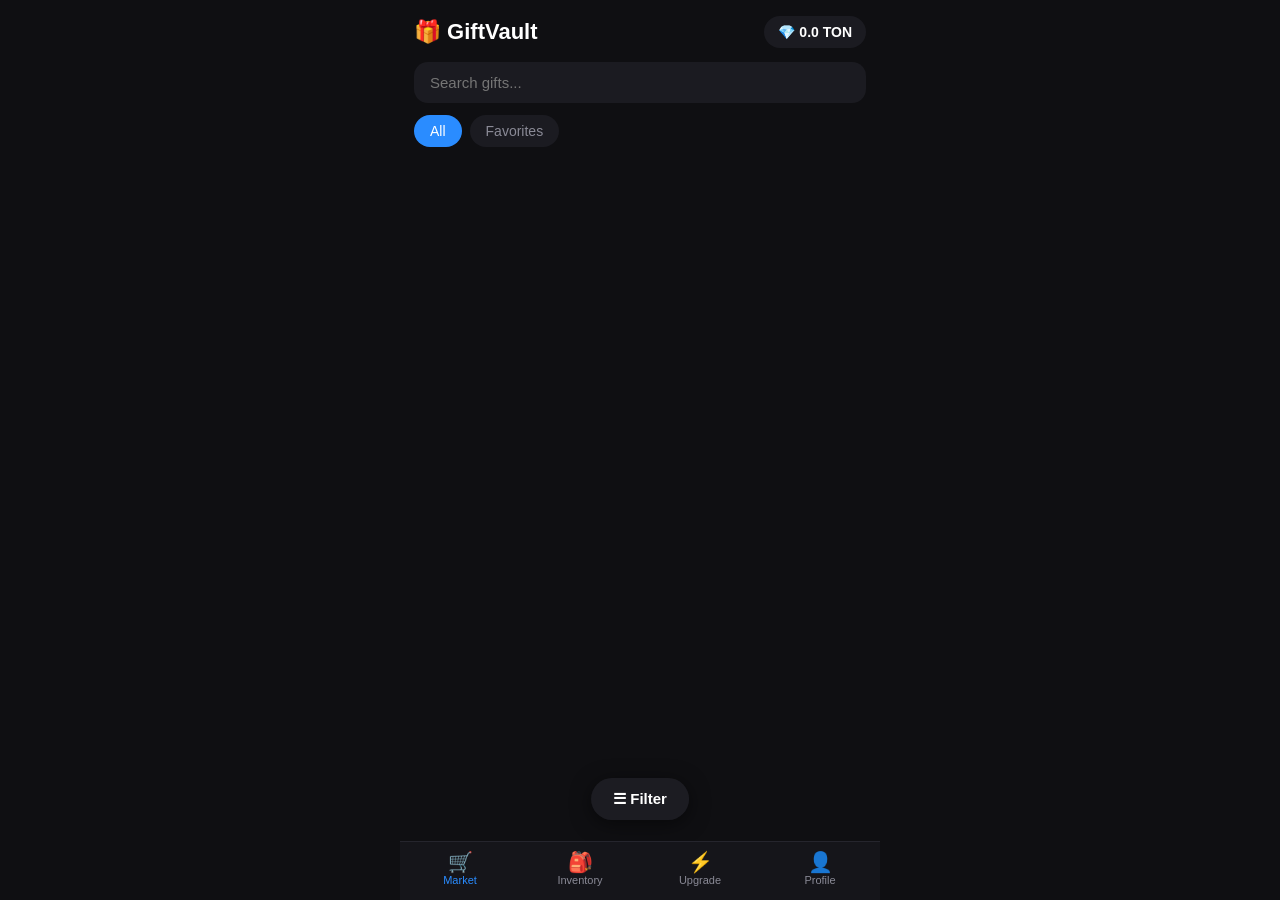
==== index.html @ c663a30c "renaming" ====
<!DOCTYPE html>
<html lang="en">
<head>
  <script src="https://telegram.org/js/telegram-web-app.js"></script>
  <meta charset="UTF-8">
  <meta name="viewport" content="width=device-width, initial-scale=1, maximum-scale=1">
  <title>GiftVault</title>

  <style>
    /* ---------- BASE ---------- */
    * { box-sizing: border-box; margin: 0; padding: 0; -webkit-tap-highlight-color: transparent; }

    :root {
      --bg: #0f0f12;
      --card: #1b1b21;
      --text: #ffffff;
      --muted: #8a8a96;
      --blue: #2a8cff;
      --pink: #ff4d8d;
    }

    body {
      background: var(--bg);
      color: var(--text);
      font-family: -apple-system, "Segoe UI", Roboto, sans-serif;
      padding-bottom: 90px;
      max-width: 480px;
      margin: 0 auto;
    }

    /* ---------- HEADER ---------- */
    header {
      display: flex;
      justify-content: space-between;
      align-items: center;
      padding: 16px 14px 8px;
    }
    header h1 { font-size: 22px; }
    .balance {
      background: var(--card);
      padding: 8px 14px;
      border-radius: 20px;
      font-size: 14px;
      font-weight: 600;
    }

    /* ---------- SEARCH + CHIPS ---------- */
    .search {
      width: calc(100% - 28px);
      margin: 6px 14px;
      padding: 12px 16px;
      background: var(--card);
      border: none;
      border-radius: 14px;
      color: var(--text);
      font-size: 15px;
      outline: none;
    }

    .chips { display: flex; gap: 8px; padding: 6px 14px 12px; }
    .chip {
      background: var(--card);
      color: var(--muted);
      border: none;
      padding: 8px 16px;
      border-radius: 20px;
      font-size: 14px;
      cursor: pointer;
    }
    .chip.active { background: var(--blue); color: white; }

    /* ---------- GRID + CARDS ---------- */
    #grid {
      display: grid;
      grid-template-columns: 1fr 1fr;
      gap: 12px;
      padding: 0 14px;
    }

    .card {
      border-radius: 20px;
      padding: 10px;
      text-align: center;
      position: relative;
    }

    .serial {
      position: absolute;
      top: 10px;
      left: 12px;
      font-size: 11px;
      background: rgba(0,0,0,0.35);
      padding: 3px 8px;
      border-radius: 10px;
    }

    .art {
      font-size: 64px;
      height: 110px;
      display: flex;
      align-items: center;
      justify-content: center;
    }

    .card h3 { font-size: 16px; margin: 4px 0 10px; color: #111; }

    .row { display: flex; gap: 6px; }
    .price {
      flex: 1;
      background: var(--blue);
      border: none;
      color: white;
      padding: 10px;
      border-radius: 20px;
      font-size: 14px;
      font-weight: 700;
      cursor: pointer;
    }
    .price:active { transform: scale(0.96); }

    .heart {
      width: 40px;
      background: rgba(0,0,0,0.65);
      border: none;
      border-radius: 50%;
      color: white;
      font-size: 16px;
      cursor: pointer;
    }
    .heart.on { color: var(--pink); }

    .empty { grid-column: 1 / -1; text-align: center; color: var(--muted); padding: 40px 0; }

    /* ---------- FLOATING FILTER BUTTON ---------- */
    .filter-btn {
      position: fixed;
      bottom: 80px;
      left: 50%;
      transform: translateX(-50%);
      background: rgba(30,30,36,0.95);
      color: white;
      border: none;
      padding: 12px 22px;
      border-radius: 24px;
      font-size: 15px;
      font-weight: 600;
      box-shadow: 0 4px 20px rgba(0,0,0,0.5);
      cursor: pointer;
    }

    /* ---------- FILTER SHEET ---------- */
    #sheet {
      position: fixed;
      left: 0; right: 0; bottom: 0;
      max-width: 480px;
      margin: 0 auto;
      background: var(--card);
      border-radius: 24px 24px 0 0;
      padding: 20px 16px 30px;
      transform: translateY(100%);
      transition: transform 0.25s ease;
      z-index: 20;
    }
    #sheet.open { transform: translateY(0); }
    #sheet h2 { font-size: 18px; margin-bottom: 14px; }
    .opt {
      display: block;
      width: 100%;
      background: #26262e;
      color: white;
      border: none;
      padding: 14px;
      border-radius: 12px;
      margin-bottom: 8px;
      font-size: 15px;
      text-align: left;
      cursor: pointer;
    }
    .opt.active { background: var(--blue); }

    /* ---------- BOTTOM NAV ---------- */
    nav {
      position: fixed;
      bottom: 0; left: 0; right: 0;
      max-width: 480px;
      margin: 0 auto;
      display: flex;
      background: #15151a;
      border-top: 1px solid #25252d;
      padding: 8px 0 14px;
    }
    nav div { flex: 1; text-align: center; font-size: 11px; color: var(--muted); }
    nav div span { display: block; font-size: 20px; }
    nav div.active { color: var(--blue); }
  </style>
</head>

<body>

  <header>
    <h1>🎁 GiftVault</h1>
    <div class="balance" id="userName">💎 0.0 TON</div>
  </header>

  <input class="search" id="search" placeholder="Search gifts...">

  <div class="chips">
    <button class="chip active" data-tab="all">All</button>
    <button class="chip" data-tab="fav">Favorites</button>
  </div>

  <div id="grid"></div>

  <button class="filter-btn" id="openFilter">☰ Filter</button>

  <div id="sheet">
    <h2>Sort by</h2>
    <button class="opt active" data-sort="default">Default</button>
    <button class="opt" data-sort="low">Price: low to high</button>
    <button class="opt" data-sort="high">Price: high to low</button>
  </div>

  <nav>
    <div class="active"><span>🛒</span>Market</div>
    <div><span>🎒</span>Inventory</div>
    <div><span>⚡</span>Upgrade</div>
    <div><span>👤</span>Profile</div>
  </nav>

  <script src="script.js"></script>

</body>
</html>
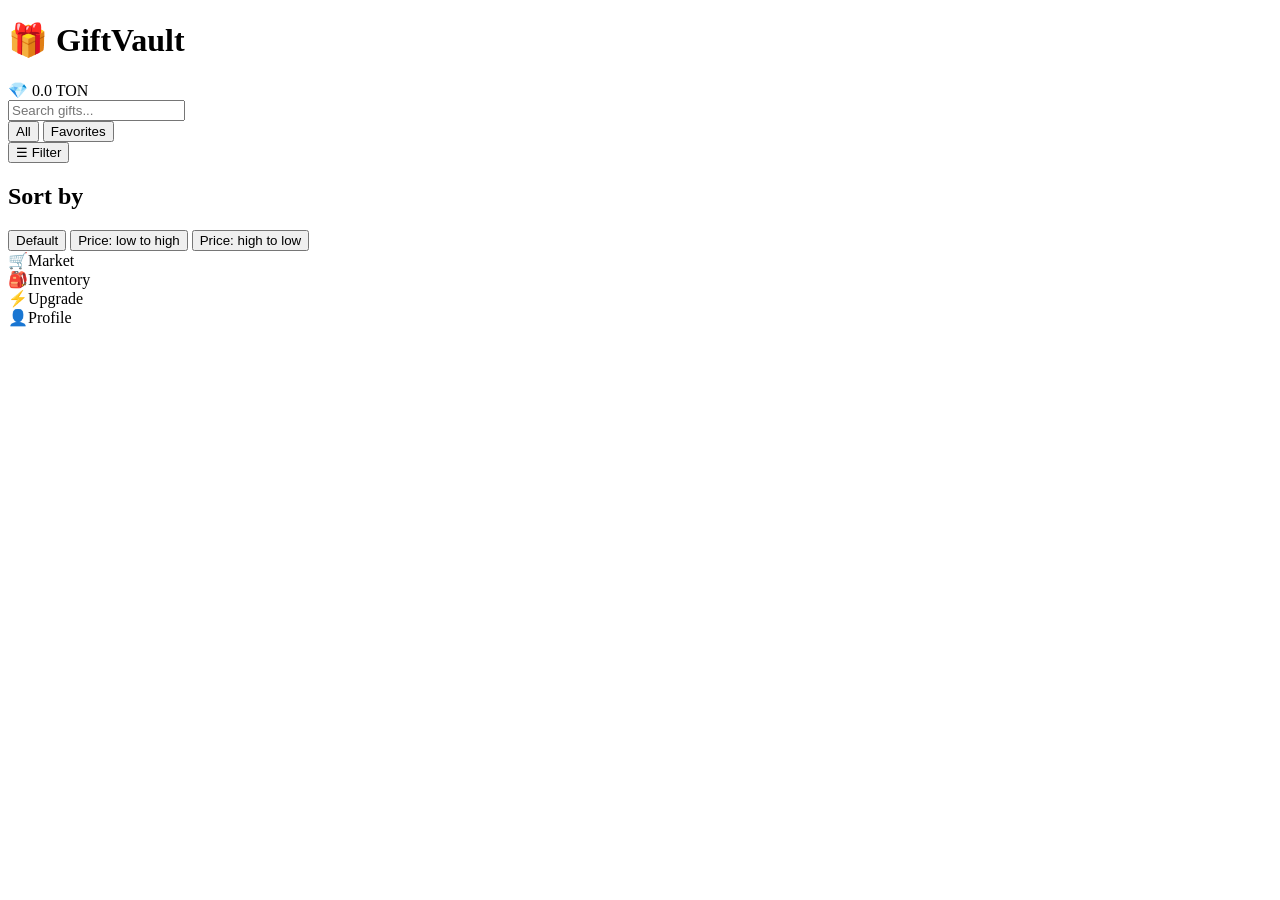
==== commit 77edf85b: "ver 0.0.1" ====
--- a/index.html
+++ b/index.html
@@ -5,194 +5,8 @@
   <meta charset="UTF-8">
   <meta name="viewport" content="width=device-width, initial-scale=1, maximum-scale=1">
   <title>GiftVault</title>
-
-  <style>
-    /* ---------- BASE ---------- */
-    * { box-sizing: border-box; margin: 0; padding: 0; -webkit-tap-highlight-color: transparent; }
-
-    :root {
-      --bg: #0f0f12;
-      --card: #1b1b21;
-      --text: #ffffff;
-      --muted: #8a8a96;
-      --blue: #2a8cff;
-      --pink: #ff4d8d;
-    }
-
-    body {
-      background: var(--bg);
-      color: var(--text);
-      font-family: -apple-system, "Segoe UI", Roboto, sans-serif;
-      padding-bottom: 90px;
-      max-width: 480px;
-      margin: 0 auto;
-    }
-
-    /* ---------- HEADER ---------- */
-    header {
-      display: flex;
-      justify-content: space-between;
-      align-items: center;
-      padding: 16px 14px 8px;
-    }
-    header h1 { font-size: 22px; }
-    .balance {
-      background: var(--card);
-      padding: 8px 14px;
-      border-radius: 20px;
-      font-size: 14px;
-      font-weight: 600;
-    }
-
-    /* ---------- SEARCH + CHIPS ---------- */
-    .search {
-      width: calc(100% - 28px);
-      margin: 6px 14px;
-      padding: 12px 16px;
-      background: var(--card);
-      border: none;
-      border-radius: 14px;
-      color: var(--text);
-      font-size: 15px;
-      outline: none;
-    }
-
-    .chips { display: flex; gap: 8px; padding: 6px 14px 12px; }
-    .chip {
-      background: var(--card);
-      color: var(--muted);
-      border: none;
-      padding: 8px 16px;
-      border-radius: 20px;
-      font-size: 14px;
-      cursor: pointer;
-    }
-    .chip.active { background: var(--blue); color: white; }
-
-    /* ---------- GRID + CARDS ---------- */
-    #grid {
-      display: grid;
-      grid-template-columns: 1fr 1fr;
-      gap: 12px;
-      padding: 0 14px;
-    }
-
-    .card {
-      border-radius: 20px;
-      padding: 10px;
-      text-align: center;
-      position: relative;
-    }
-
-    .serial {
-      position: absolute;
-      top: 10px;
-      left: 12px;
-      font-size: 11px;
-      background: rgba(0,0,0,0.35);
-      padding: 3px 8px;
-      border-radius: 10px;
-    }
-
-    .art {
-      font-size: 64px;
-      height: 110px;
-      display: flex;
-      align-items: center;
-      justify-content: center;
-    }
-
-    .card h3 { font-size: 16px; margin: 4px 0 10px; color: #111; }
-
-    .row { display: flex; gap: 6px; }
-    .price {
-      flex: 1;
-      background: var(--blue);
-      border: none;
-      color: white;
-      padding: 10px;
-      border-radius: 20px;
-      font-size: 14px;
-      font-weight: 700;
-      cursor: pointer;
-    }
-    .price:active { transform: scale(0.96); }
-
-    .heart {
-      width: 40px;
-      background: rgba(0,0,0,0.65);
-      border: none;
-      border-radius: 50%;
-      color: white;
-      font-size: 16px;
-      cursor: pointer;
-    }
-    .heart.on { color: var(--pink); }
-
-    .empty { grid-column: 1 / -1; text-align: center; color: var(--muted); padding: 40px 0; }
-
-    /* ---------- FLOATING FILTER BUTTON ---------- */
-    .filter-btn {
-      position: fixed;
-      bottom: 80px;
-      left: 50%;
-      transform: translateX(-50%);
-      background: rgba(30,30,36,0.95);
-      color: white;
-      border: none;
-      padding: 12px 22px;
-      border-radius: 24px;
-      font-size: 15px;
-      font-weight: 600;
-      box-shadow: 0 4px 20px rgba(0,0,0,0.5);
-      cursor: pointer;
-    }
-
-    /* ---------- FILTER SHEET ---------- */
-    #sheet {
-      position: fixed;
-      left: 0; right: 0; bottom: 0;
-      max-width: 480px;
-      margin: 0 auto;
-      background: var(--card);
-      border-radius: 24px 24px 0 0;
-      padding: 20px 16px 30px;
-      transform: translateY(100%);
-      transition: transform 0.25s ease;
-      z-index: 20;
-    }
-    #sheet.open { transform: translateY(0); }
-    #sheet h2 { font-size: 18px; margin-bottom: 14px; }
-    .opt {
-      display: block;
-      width: 100%;
-      background: #26262e;
-      color: white;
-      border: none;
-      padding: 14px;
-      border-radius: 12px;
-      margin-bottom: 8px;
-      font-size: 15px;
-      text-align: left;
-      cursor: pointer;
-    }
-    .opt.active { background: var(--blue); }
-
-    /* ---------- BOTTOM NAV ---------- */
-    nav {
-      position: fixed;
-      bottom: 0; left: 0; right: 0;
-      max-width: 480px;
-      margin: 0 auto;
-      display: flex;
-      background: #15151a;
-      border-top: 1px solid #25252d;
-      padding: 8px 0 14px;
-    }
-    nav div { flex: 1; text-align: center; font-size: 11px; color: var(--muted); }
-    nav div span { display: block; font-size: 20px; }
-    nav div.active { color: var(--blue); }
-  </style>
+  <link rel="stylesheet" href="styles.css">
+    
 </head>
 
 <body>
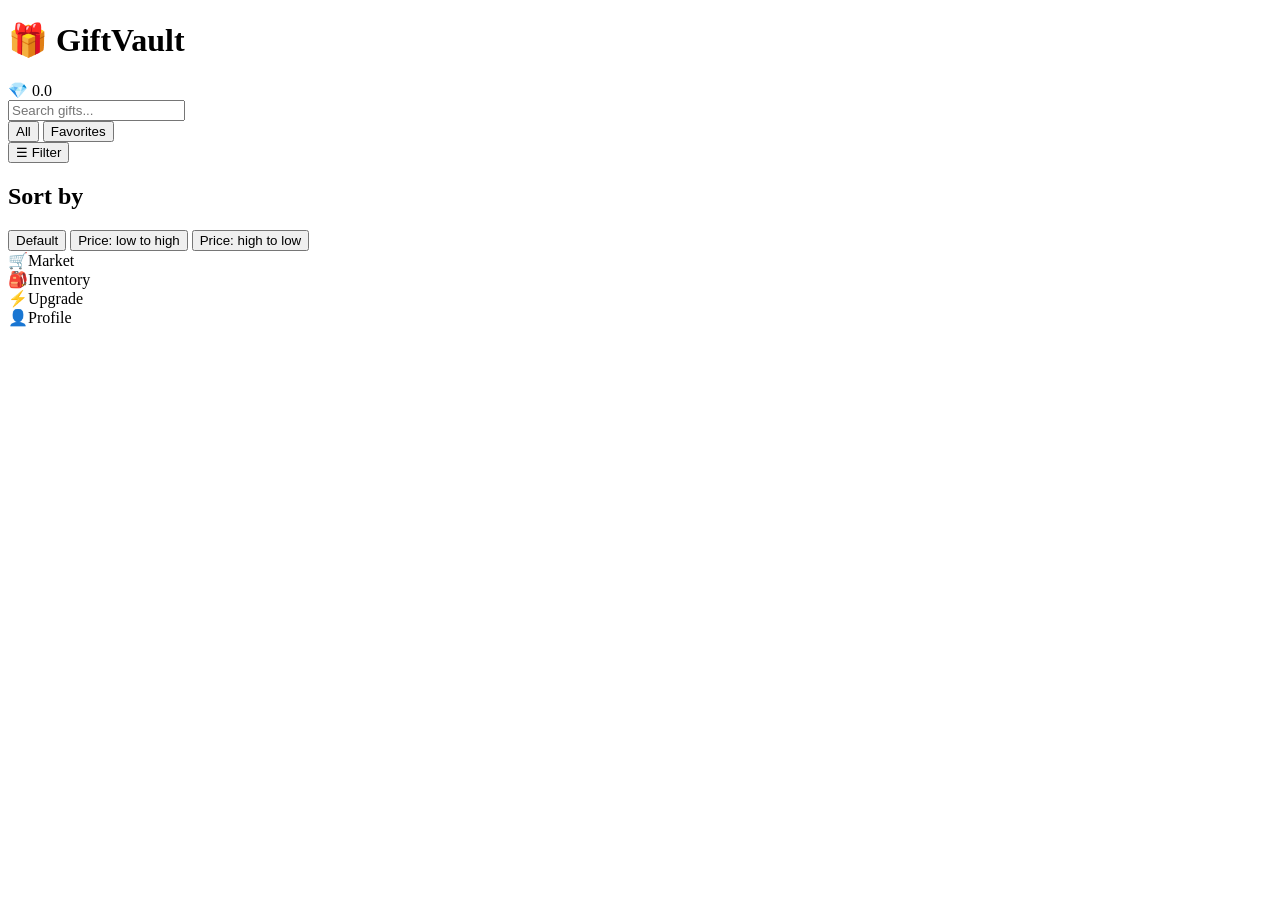
==== commit efe74094: "tabs update" ====
--- a/index.html
+++ b/index.html
@@ -1,32 +1,51 @@
 <!DOCTYPE html>
 <html lang="en">
 <head>
-  <script src="https://telegram.org/js/telegram-web-app.js"></script>
   <meta charset="UTF-8">
   <meta name="viewport" content="width=device-width, initial-scale=1, maximum-scale=1">
   <title>GiftVault</title>
+  <script src="https://telegram.org/js/telegram-web-app.js"></script>
   <link rel="stylesheet" href="styles.css">
-    
 </head>
 
 <body>
 
   <header>
     <h1>🎁 GiftVault</h1>
-    <div class="balance" id="userName">💎 0.0 TON</div>
+    <div class="balance" id="balance">💎 0.0</div>
   </header>
 
-  <input class="search" id="search" placeholder="Search gifts...">
+  <!-- ========== MARKET ========== -->
+  <section class="view active" id="view-market">
+    <input class="search" id="search" placeholder="Search gifts...">
 
-  <div class="chips">
-    <button class="chip active" data-tab="all">All</button>
-    <button class="chip" data-tab="fav">Favorites</button>
-  </div>
+    <div class="chips">
+      <button class="chip active" data-tab="all">All</button>
+      <button class="chip" data-tab="fav">Favorites</button>
+    </div>
 
-  <div id="grid"></div>
+    <div id="grid"></div>
 
-  <button class="filter-btn" id="openFilter">☰ Filter</button>
+    <button class="filter-btn" id="openFilter">☰ Filter</button>
+  </section>
 
+  <!-- ========== INVENTORY ========== -->
+  <section class="view" id="view-inventory">
+    <div class="panel stat-bar" id="invStats"></div>
+    <div id="invGrid"></div>
+  </section>
+
+  <!-- ========== UPGRADE ========== -->
+  <section class="view" id="view-upgrade">
+    <div id="upgradeBox"></div>
+  </section>
+
+  <!-- ========== PROFILE ========== -->
+  <section class="view" id="view-profile">
+    <div id="profileBox"></div>
+  </section>
+
+  <!-- sort sheet (market) -->
   <div id="sheet">
     <h2>Sort by</h2>
     <button class="opt active" data-sort="default">Default</button>
@@ -34,14 +53,14 @@
     <button class="opt" data-sort="high">Price: high to low</button>
   </div>
 
+  <!-- bottom nav -->
   <nav>
-    <div class="active"><span>🛒</span>Market</div>
-    <div><span>🎒</span>Inventory</div>
-    <div><span>⚡</span>Upgrade</div>
-    <div><span>👤</span>Profile</div>
+    <div class="tab active" data-view="market"><span>🛒</span>Market</div>
+    <div class="tab" data-view="inventory"><span>🎒</span>Inventory</div>
+    <div class="tab" data-view="upgrade"><span>⚡</span>Upgrade</div>
+    <div class="tab" data-view="profile"><span>👤</span>Profile</div>
   </nav>
 
   <script src="script.js"></script>
-
 </body>
 </html>
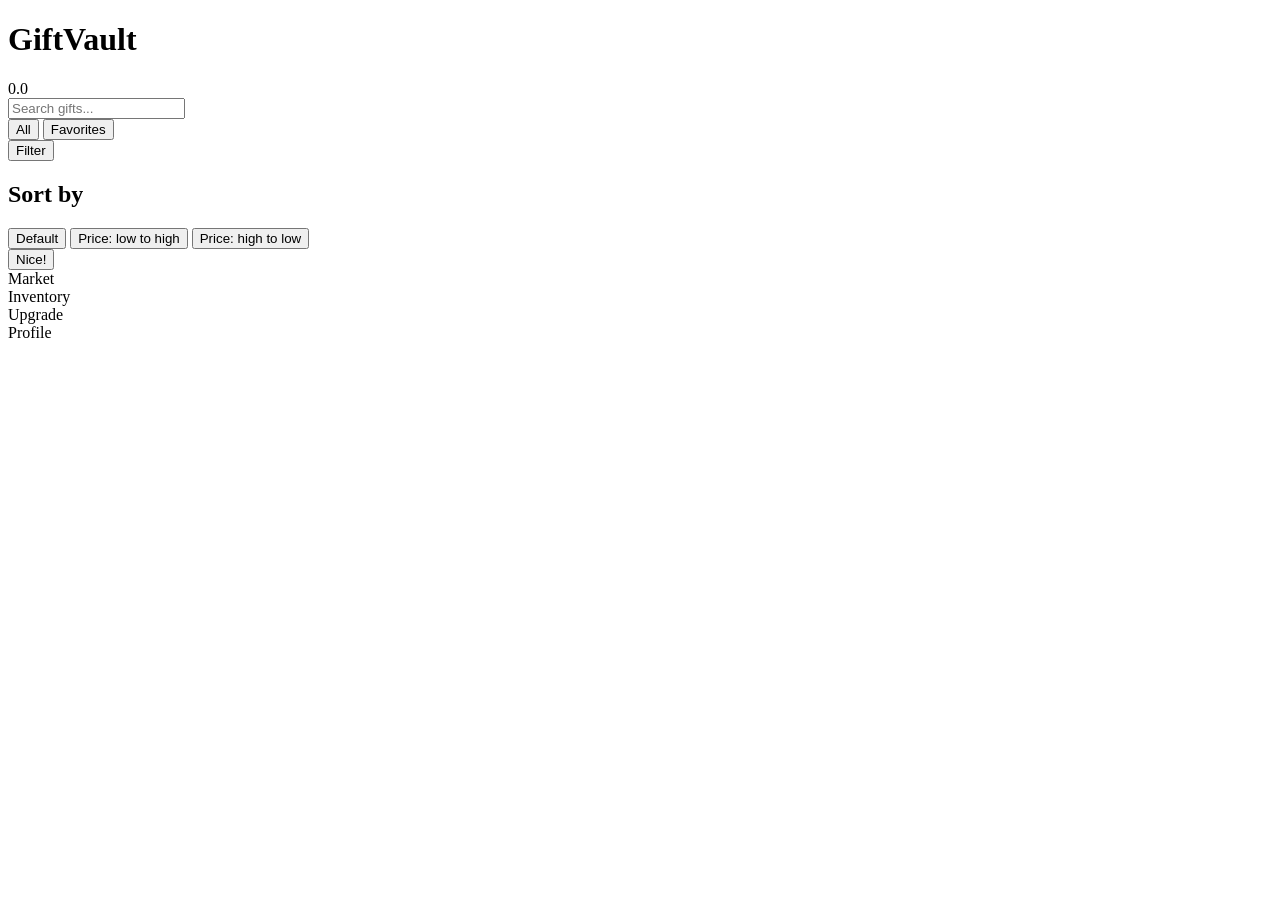
==== commit 332495bc: "slight update" ====
--- a/index.html
+++ b/index.html
@@ -11,8 +11,8 @@
 <body>
 
   <header>
-    <h1>🎁 GiftVault</h1>
-    <div class="balance" id="balance">💎 0.0</div>
+    <h1><span class="logo" data-ico="gift"></span>GiftVault</h1>
+    <div class="balance"><span data-ico="gem"></span><span id="balanceVal">0.0</span></div>
   </header>
 
   <!-- ========== MARKET ========== -->
@@ -26,7 +26,7 @@
 
     <div id="grid"></div>
 
-    <button class="filter-btn" id="openFilter">☰ Filter</button>
+    <button class="filter-btn" id="openFilter"><span data-ico="filter"></span>Filter</button>
   </section>
 
   <!-- ========== INVENTORY ========== -->
@@ -53,12 +53,24 @@
     <button class="opt" data-sort="high">Price: high to low</button>
   </div>
 
+  <!-- upgrade reveal -->
+  <div class="reveal" id="reveal">
+    <div class="reveal-flash"></div>
+    <div class="reveal-inner">
+      <div class="reveal-art" id="revArt"></div>
+      <div class="reveal-rarity" id="revRarity"></div>
+      <div class="reveal-name" id="revName"></div>
+      <div class="reveal-value" id="revValue"></div>
+      <button class="big-btn" id="revClose">Nice!</button>
+    </div>
+  </div>
+
   <!-- bottom nav -->
   <nav>
-    <div class="tab active" data-view="market"><span>🛒</span>Market</div>
-    <div class="tab" data-view="inventory"><span>🎒</span>Inventory</div>
-    <div class="tab" data-view="upgrade"><span>⚡</span>Upgrade</div>
-    <div class="tab" data-view="profile"><span>👤</span>Profile</div>
+    <div class="tab active" data-view="market"><span data-ico="market"></span>Market</div>
+    <div class="tab" data-view="inventory"><span data-ico="inventory"></span>Inventory</div>
+    <div class="tab" data-view="upgrade"><span data-ico="upgrade"></span>Upgrade</div>
+    <div class="tab" data-view="profile"><span data-ico="profile"></span>Profile</div>
   </nav>
 
   <script src="script.js"></script>
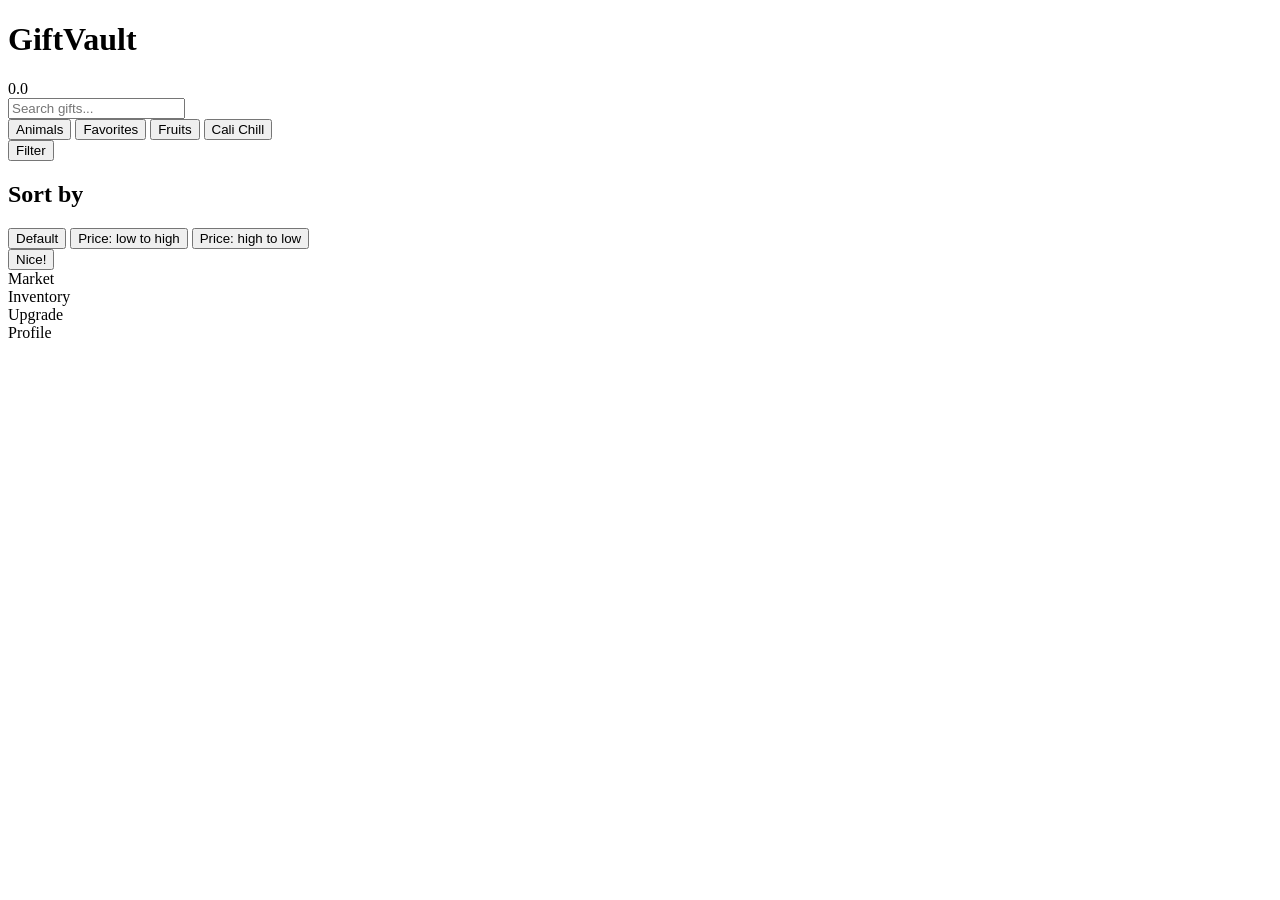
==== commit a21732f4: "Category chips with icons:" ====
--- a/index.html
+++ b/index.html
@@ -20,8 +20,10 @@
     <input class="search" id="search" placeholder="Search gifts...">
 
     <div class="chips">
-      <button class="chip active" data-tab="all">All</button>
-      <button class="chip" data-tab="fav">Favorites</button>
+      <button class="chip active" data-tab="all"><span data-ico="paw"></span>Animals</button>
+      <button class="chip" data-tab="fav"><span data-ico="heart"></span>Favorites</button>
+      <button class="chip locked"><span data-ico="lock"></span>Fruits</button>
+      <button class="chip locked"><span data-ico="lock"></span>Cali Chill</button>
     </div>
 
     <div id="grid"></div>
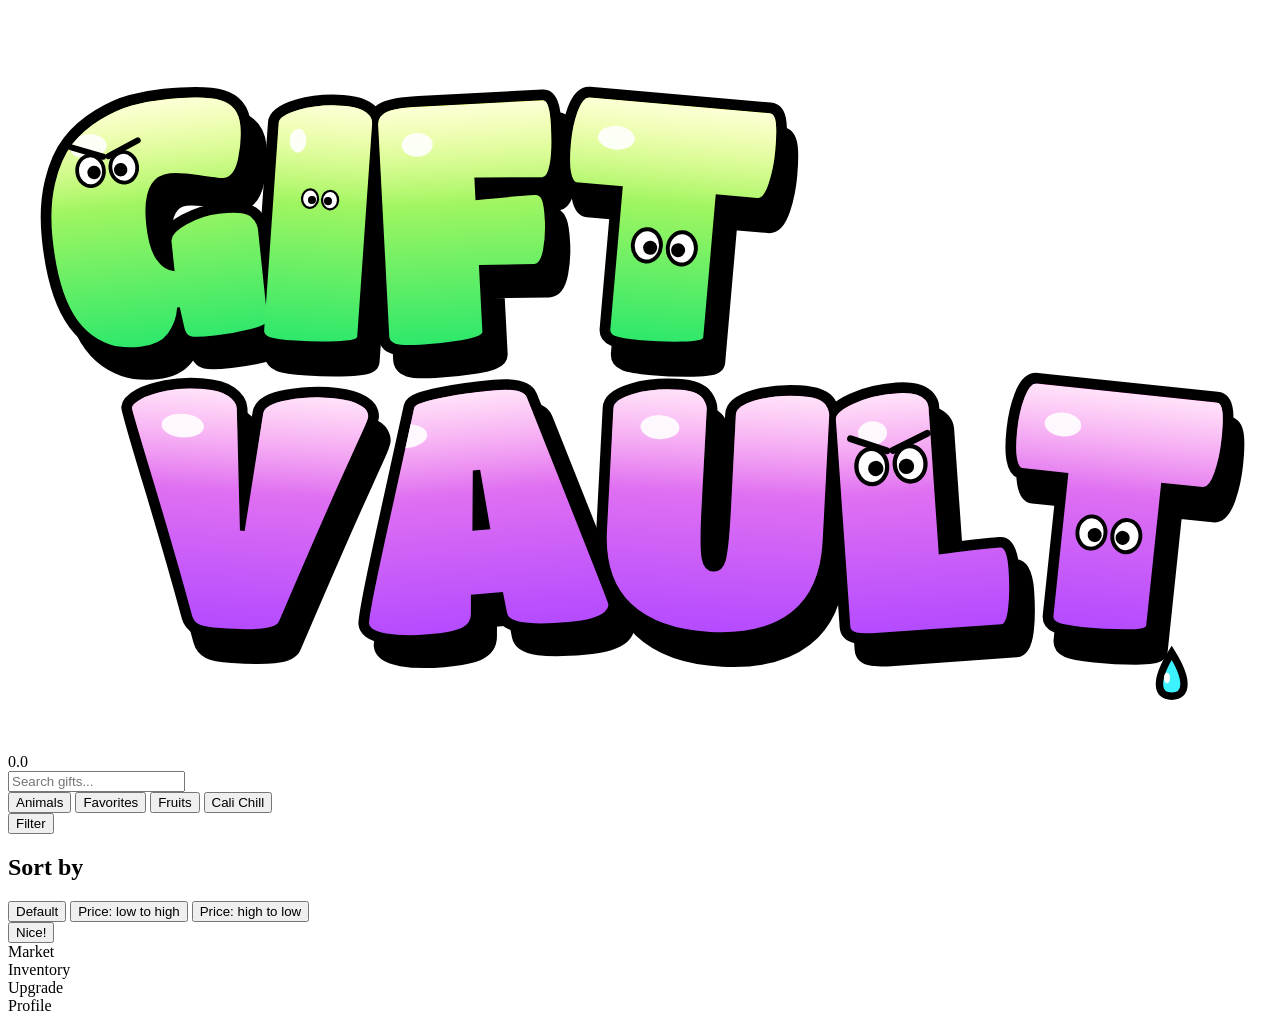
==== commit 234bf99f: "style remake 3.0" ====
--- a/index.html
+++ b/index.html
@@ -11,12 +11,13 @@
 <body>
 
   <header>
-    <h1><span class="logo" data-ico="gift"></span>GiftVault</h1>
+        <h1><img class="gv-logo" src="logo.svg" alt="GiftVault"></h1>
     <div class="balance"><span data-ico="gem"></span><span id="balanceVal">0.0</span></div>
   </header>
 
   <!-- ========== MARKET ========== -->
   <section class="view active" id="view-market">
+    <div class="featured" id="featured"></div>
     <input class="search" id="search" placeholder="Search gifts...">
 
     <div class="chips">
@@ -66,6 +67,9 @@
       <button class="big-btn" id="revClose">Nice!</button>
     </div>
   </div>
+  <div class="detail" id="detail">
+    <div class="detail-inner" id="detailBody"></div>
+  </div>
 
   <!-- bottom nav -->
   <nav>
